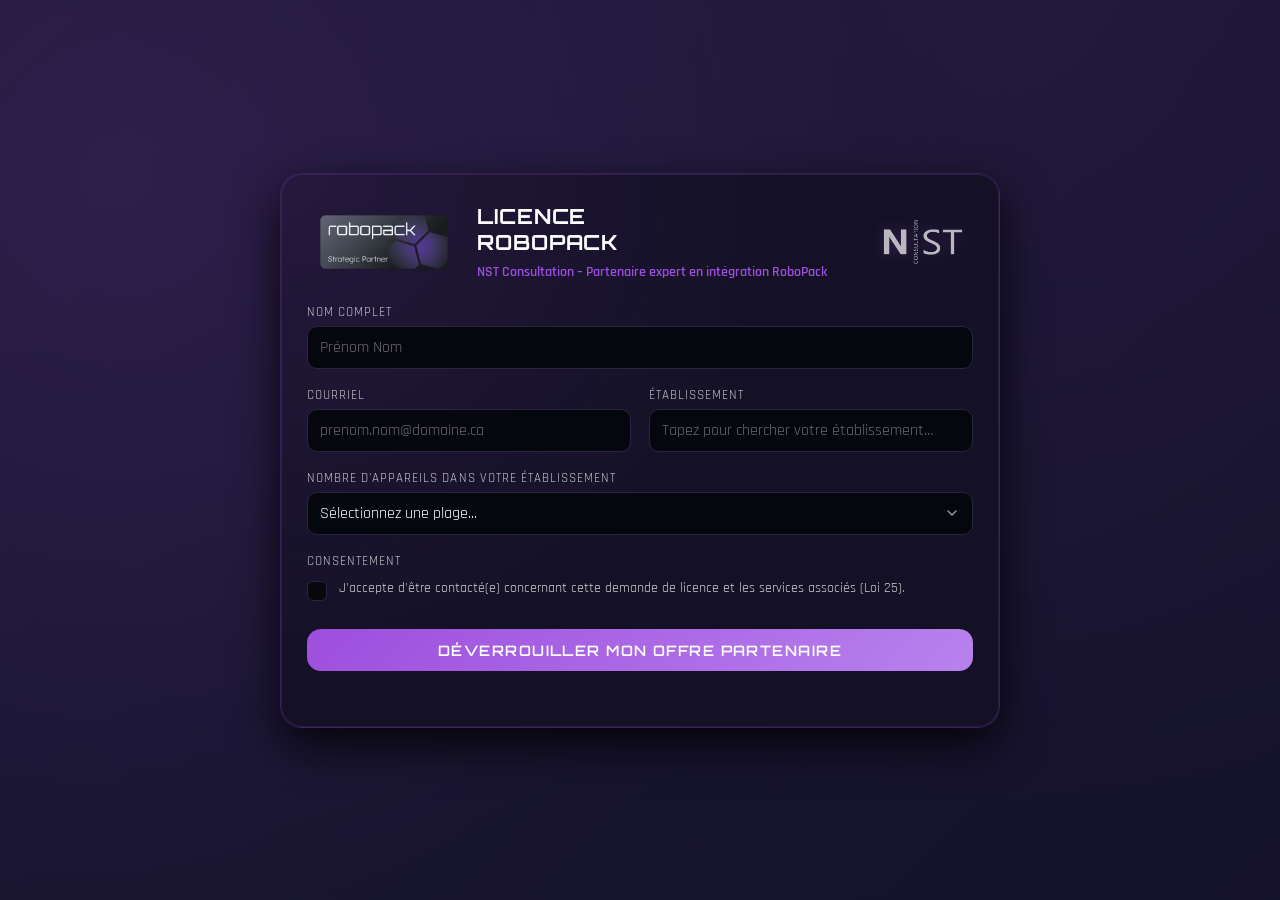
==== Robopack/index.html @ 37da034b "feat: ajouter le formulaire de licence RoboPack et le modele de courriel Power Automate" ====
<!DOCTYPE html>
<html lang="fr">
<head>
  <meta charset="UTF-8" />
  <title>Demande de Licence RoboPack</title>
  <meta name="viewport" content="width=device-width, initial-scale=1.0" />
  <link rel="preconnect" href="https://fonts.googleapis.com">
  <link rel="preconnect" href="https://fonts.gstatic.com" crossorigin>
  <link href="https://fonts.googleapis.com/css2?family=Orbitron:wght@600;700&family=Rajdhani:wght@400;500;600;700&display=swap" rel="stylesheet">
  <link rel="stylesheet" href="style.css" />
</head>

<body>
  <div class="form-shell">
    <div class="form-header">
      <div class="logo-wrapper">
        <img src="../logo-robopack.png" alt="RoboPack" class="logo-robopack" />
      </div>

      <div class="form-title-group">
        <h1>Licence<br />RoboPack</h1>
        <p style="color: var(--accent); font-weight: 600; font-size: 0.85rem; margin-top: 8px;">NST Consultation – Partenaire expert en intégration RoboPack</p>
      </div>

      <div class="header-right">
        <img src="../logo-nst.png" alt="NST Consultation" class="logo-nst" />
      </div>
    </div>

    <form id="robopack-form">
      <div class="form-field">
        <label for="fullName">Nom complet</label>
        <div class="input-shell">
          <input type="text" id="fullName" name="NomComplet" autocomplete="name" placeholder="Prénom Nom" required />
        </div>
      </div>

      <div class="field-row-2">
        <div class="form-field">
          <label for="email">Courriel</label>
          <div class="input-shell">
            <input type="email" id="email" name="Courriel" autocomplete="email" placeholder="prenom.nom@domaine.ca" required />
          </div>
        </div>

        <div class="form-field">
          <label for="etablissement">Établissement</label>
          <div class="input-shell autocomplete-shell" id="etablissement-wrapper">
            <input
              type="text"
              id="etablissement"
              name="Etablissement"
              placeholder="Tapez pour chercher votre établissement…"
              autocomplete="off"
              required
            />
            <ul id="etablissement-autocomplete" class="autocomplete-list"></ul>
          </div>
        </div>
      </div>

      <div class="form-field">
        <label for="nombreAppareils">Nombre d'appareils dans votre établissement</label>
        <div class="input-shell custom-select-shell">
          <select id="nombreAppareils" name="NombreAppareils" required>
            <option value="" disabled selected>Sélectionnez une plage...</option>
            <option value="1-500">1 - 500</option>
            <option value="500-2000">500 - 2000</option>
            <option value="2000-5000">2000 - 5000</option>
            <option value="5000-15000">5000 - 15000</option>
            <option value="+15000">+15000</option>
          </select>
          <div class="select-arrow">
            <svg viewBox="0 0 24 24" fill="none" stroke="currentColor" stroke-width="2" stroke-linecap="round" stroke-linejoin="round"><polyline points="6 9 12 15 18 9"></polyline></svg>
          </div>
        </div>
      </div>

      <div class="form-field">
        <label>Consentement</label>
        <div class="checkbox-wrapper">
          <label class="checkbox-label">
            <input type="checkbox" id="consentement" name="Consentement" required />
            <span class="checkbox-custom"></span>
            J'accepte d'être contacté(e) concernant cette demande de licence et les services associés (Loi 25).
          </label>
        </div>
      </div>

      <input type="hidden" name="SourceFormulaire" value="Demande Licence RoboPack" />

      <div class="form-footer">
        <button type="submit" class="submit-btn">Déverrouiller mon offre partenaire</button>
        <div class="status-message" id="statusMessage"></div>
      </div>
    </form>
  </div>

  <!-- Animation de succès -->
  <div id="successToast" class="success-toast">
    <div class="success-icon">
      <span class="checkmark-stem"></span>
      <span class="checkmark-kick"></span>
    </div>
    <div class="success-text">Demande envoyée !<br><span style="font-size:0.75rem; color:rgba(255,255,255,0.7); font-weight:normal;">Un courriel vous a été envoyé.</span></div>
  </div>

  <script src="script.js"></script>
  <script>
  document.getElementById('robopack-form').addEventListener('submit', async function(e) {
      e.preventDefault(); // Empêche le rechargement de la page

      // 1. Récupération des données du formulaire avec les ID ajustés
      const payload = {
          nomComplet: document.getElementById('fullName').value,
          courriel: document.getElementById('email').value,
          etablissement: document.getElementById('etablissement').value,
          nombreAppareils: parseInt(document.getElementById('nombreAppareils').value) || 0,
          consentement: document.getElementById('consentement').checked
      };

      // 2. URL secrète Power Automate intégrée d'origine
      const powerAutomateUrl = "https://default3d2e2497f4f140a482ea11a31347e3.79.environment.api.powerplatform.com:443/powerautomate/automations/direct/workflows/53a4d105c78840a0953692bc19ec1c17/triggers/manual/paths/invoke?api-version=1";

      const submitBtn = this.querySelector('.submit-btn');
      const statusEl = document.getElementById('statusMessage');
      const successToast = document.getElementById('successToast');
      
      function setStatus(message, type) {
        statusEl.textContent = message || "";
        statusEl.className = "status-message" + (type ? " " + type : "");
      }

      setStatus("Envoi en cours…", "");
      submitBtn.disabled = true;

      try {
          // 3. Envoi de la requête HTTP POST
          const response = await fetch(powerAutomateUrl, {
              method: 'POST',
              headers: {
                  'Content-Type': 'application/json'
              },
              body: JSON.stringify(payload)
          });

          if (response.ok) {
              setStatus("Merci ! Votre demande a été envoyée. Un courriel de confirmation suivra.", "success");
              if (successToast) {
                successToast.classList.add("is-visible");
                window.setTimeout(() => {
                  successToast.classList.remove("is-visible");
                }, 2600);
              }
              this.reset(); // Vide le formulaire
          } else {
              setStatus("Oups, une erreur est survenue lors de l'envoi. Veuillez réessayer.", "error");
          }
      } catch (error) {
          console.error('Erreur réseau :', error);
          setStatus("Impossible de joindre le serveur. Vérifiez votre connexion.", "error");
      } finally {
          submitBtn.disabled = false;
      }
  });
  </script>
</body>
</html>
---- Robopack/style.css ----
:root {
  --bg-main: #0C0A19; /* Violet très foncé issu du site RoboPack */
  --card-bg: #141126; /* Violet foncé pour le formulaire */
  --text-main: #FFFFFF;
  --accent: #9D4EDD; /* Violet/Magenta brillant */
  --accent-soft: rgba(157, 78, 221, 0.4);
  --danger: #FF4B81;
  --border-subtle: #2A2440;
  --radius-lg: 14px;
  --radius-md: 10px;
  --transition-fast: 0.18s ease-out;
  --shadow-soft: 0 18px 45px rgba(0, 0, 0, 0.8);
  --shadow-accent: 0 0 24px rgba(157, 78, 221, 0.55);
  --font-main: "Rajdhani", system-ui, -apple-system, BlinkMacSystemFont, "Segoe UI", sans-serif;
  --font-heading: "Orbitron", sans-serif;
}


* {
  box-sizing: border-box;
  margin: 0;
  padding: 0;
}

html, body {
  max-width: 100vw;
  overflow-x: hidden;
}

body {
  min-height: 100vh;
  font-family: var(--font-main);
  background-color: var(--bg-main);
  color: var(--text-main);
  display: flex;
  align-items: center;
  justify-content: center;
  padding: 32px 16px;
  position: relative;
  overflow-y: auto;
}

/* Fond plexus / réseau haute technologie - Adapté pour RoboPack (violet) */
body::before {
  content: "";
  position: absolute;
  inset: 0;
  background:
    radial-gradient(circle at 10% 20%, rgba(157, 78, 221, 0.15) 0, transparent 55%),
    radial-gradient(circle at 80% 0, rgba(157, 78, 221, 0.08) 0, transparent 60%),
    linear-gradient(135deg, rgba(20, 17, 38, 0.9), rgba(12, 10, 25, 0.9));
  mix-blend-mode: screen;
  opacity: 0.9;
  pointer-events: none;
  z-index: -2;
}

body::after {
  content: "";
  position: absolute;
  inset: 0;
  background-image:
    linear-gradient(120deg, rgba(157, 78, 221, 0.12) 1px, transparent 1px),
    linear-gradient(210deg, rgba(157, 78, 221, 0.08) 1px, transparent 1px);
  background-size: 140px 140px;
  opacity: 0.18;
  mix-blend-mode: screen;
  z-index: -1;
}

.form-shell {
  width: 100%;
  max-width: 720px;
  background: radial-gradient(circle at top left, rgba(157, 78, 221, 0.12), transparent 55%) var(--card-bg);
  border-radius: 22px;
  border: 1px solid rgba(157, 78, 221, 0.25);
  box-shadow: var(--shadow-soft);
  padding: 28px 26px 26px;
  backdrop-filter: blur(12px);
  position: relative;
  overflow: hidden;
}

.form-shell::before {
  content: "";
  position: absolute;
  inset: 0;
  border-radius: inherit;
  border: 1px solid rgba(157, 78, 221, 0.15);
  pointer-events: none;
  mix-blend-mode: screen;
}

.form-header {
  margin-bottom: 22px;
  display: grid;
  grid-template-columns: auto 1fr auto;
  gap: 16px;
  align-items: center;
}

.logo-wrapper {
  display: flex;
  flex-direction: column;
  align-items: center;
  justify-content: center;
  gap: 10px;
}

/* Inversé la logique : RoboPack en grand à gauche, NST à droite */
.logo-robopack {
  height: 80px; 
  width: auto;
}

.logo-nst {
  height: 60px;
  width: auto;
  filter: 
    brightness(0) invert(1)
    drop-shadow(0 0 8px rgba(157, 78, 221, 0.4));
  opacity: 0.7;
}

.header-right {
  display: flex;
  flex-direction: row;
  align-items: center;
  justify-content: flex-end;
  gap: 16px;
}

.form-title-group h1 {
  font-family: var(--font-heading);
  font-size: 1.3rem;
  letter-spacing: 0.04em;
  text-transform: uppercase;
}

.form-title-group p {
  margin-top: 4px;
  font-size: 0.9rem;
  color: rgba(255, 255, 255, 0.7);
}

form {
  display: grid;
  gap: 18px;
}

.field-row-2 {
  display: grid;
  grid-template-columns: repeat(2, minmax(0, 1fr));
  gap: 18px;
}

.form-field {
  display: flex;
  flex-direction: column;
  gap: 6px;
}

label {
  font-size: 0.8rem;
  letter-spacing: 0.08em;
  text-transform: uppercase;
  color: rgba(255, 255, 255, 0.75);
}

.input-shell {
  position: relative;
  border-radius: var(--radius-md);
  border: 1px solid var(--border-subtle);
  background: rgba(6, 8, 14, 0.98);
  padding: 10px 12px;
  display: flex;
  align-items: center;
  transition:
    border-color var(--transition-fast),
    box-shadow var(--transition-fast),
    background var(--transition-fast),
    transform var(--transition-fast);
}

.input-shell:focus-within {
  border-color: var(--accent);
  box-shadow: var(--shadow-accent);
  background: #06080E;
  transform: translateY(-1px);
}

/* Validation visuelle dynamique (s'active quand on commence à écrire) */
.input-shell:has(input:not(:placeholder-shown):valid),
.input-shell:has(select:not([value=""]):valid) {
  border-color: #1bff8a; /* Vert succès */
  box-shadow: 0 0 14px rgba(27, 255, 138, 0.35);
}

.input-shell:has(input:not(:placeholder-shown):invalid) {
  border-color: var(--danger); /* Rouge erreur */
  box-shadow: 0 0 14px rgba(255, 75, 129, 0.35);
}


.input-shell input,
.input-shell select {
  width: 100%;
  border: none;
  outline: none;
  background: transparent;
  color: var(--text-main);
  font-size: 1rem;
  font-family: inherit;
}

/* Custom Select styling */
.custom-select-shell {
  padding-right: 0;
}

.custom-select-shell select {
  appearance: none;
  -webkit-appearance: none;
  padding-right: 32px;
  cursor: pointer;
}

.custom-select-shell select option {
  background-color: var(--card-bg);
  color: var(--text-main);
}

.custom-select-shell select option:disabled {
  color: rgba(255, 255, 255, 0.4);
}

.select-arrow {
  position: absolute;
  right: 12px;
  top: 50%;
  transform: translateY(-50%);
  pointer-events: none;
  color: rgba(255, 255, 255, 0.6);
  display: flex;
  align-items: center;
  justify-content: center;
  width: 16px;
  height: 16px;
}

.select-arrow svg {
  width: 100%;
  height: 100%;
}

.input-shell:focus-within .select-arrow {
  color: var(--accent);
}

/* Correction pour le fond blanc de l'autocomplétion (Autofill) des navigateurs */
input:-webkit-autofill,
input:-webkit-autofill:hover, 
input:-webkit-autofill:focus, 
input:-webkit-autofill:active {
  -webkit-box-shadow: 0 0 0 30px #06080E inset !important;
  -webkit-text-fill-color: var(--text-main) !important;
  transition: background-color 5000s ease-in-out 0s;
}

.input-shell input::placeholder {
  color: rgba(255, 255, 255, 0.4);
}

.input-shell:not(.custom-select-shell):not(.autocomplete-shell)::after {
  content: "";
  position: absolute;
  right: 12px;
  top: 50%;
  transform: translateY(-50%);
  width: 12px;
  height: 12px;
  border-radius: 50%;
  border: 2px solid rgba(157, 78, 221, 0.7);
  opacity: 0;
  transition: opacity var(--transition-fast);
}

.input-shell:focus-within:not(.custom-select-shell):not(.autocomplete-shell)::after {
  opacity: 1;
}

/* --- AUTOCOMPLETE --- */
.autocomplete-shell {
  position: relative;
  z-index: 10;
}

.autocomplete-list {
  position: absolute;
  top: calc(100% + 8px);
  left: 0;
  right: 0;
  max-height: 220px;
  background: rgba(20, 17, 38, 0.95);
  backdrop-filter: blur(12px);
  border: 1px solid var(--accent);
  border-radius: var(--radius-md);
  box-shadow: 0 8px 32px rgba(0, 0, 0, 0.8), 0 0 16px rgba(157, 78, 221, 0.2);
  overflow-y: auto;
  z-index: 100;
  list-style: none;
  opacity: 0;
  pointer-events: none;
  transform: translateY(-5px);
  transition: opacity var(--transition-fast), transform var(--transition-fast);
}

.autocomplete-list.is-open {
  opacity: 1;
  pointer-events: auto;
  transform: translateY(0);
}

.autocomplete-item {
  padding: 10px 14px;
  font-size: 0.95rem;
  color: var(--text-main);
  cursor: pointer;
  transition: background var(--transition-fast), color var(--transition-fast);
}

.autocomplete-item:hover, .autocomplete-item.is-active {
  background: rgba(157, 78, 221, 0.15);
  color: var(--accent);
}

/* Custom scrollbar for autocomplete */
.autocomplete-list::-webkit-scrollbar {
  width: 6px;
}
.autocomplete-list::-webkit-scrollbar-track {
  background: rgba(0, 0, 0, 0.2);
  border-radius: 4px;
}
.autocomplete-list::-webkit-scrollbar-thumb {
  background: rgba(157, 78, 221, 0.3);
  border-radius: 4px;
}
.autocomplete-list::-webkit-scrollbar-thumb:hover {
  background: rgba(157, 78, 221, 0.5);
}

.form-footer {
  margin-top: 10px;
  display: flex;
  flex-direction: column;
  gap: 10px;
}

.submit-btn {
  font-family: var(--font-heading);
  border: none;
  outline: none;
  cursor: pointer;
  border-radius: var(--radius-lg);
  padding: 12px 20px;
  font-size: 0.9rem;
  font-weight: 600;
  letter-spacing: 0.1em;
  text-transform: uppercase;

  color: #FFFFFF;
  background: linear-gradient(135deg, var(--accent), #B882EE);
  box-shadow: 0 0 0 rgba(157, 78, 221, 0.4);
  transition:
    box-shadow var(--transition-fast),
    transform var(--transition-fast),
    filter var(--transition-fast);
  width: 100%;
}

.submit-btn:hover {
  box-shadow: 0 0 28px rgba(157, 78, 221, 0.85);
  transform: translateY(-1px);
  filter: brightness(1.1);
}

.submit-btn:active {
  transform: translateY(0);
  box-shadow: 0 0 14px rgba(157, 78, 221, 0.6);
}

.submit-btn:disabled {
  opacity: 0.4;
  cursor: not-allowed;
  filter: grayscale(1);
  box-shadow: none !important;
  transform: translateY(0) !important;
}

/* Checkbox Style */
.checkbox-wrapper {
  margin-top: 4px;
}

.checkbox-label {
  display: flex;
  align-items: flex-start;
  gap: 12px;
  font-size: 0.85rem;
  color: rgba(255, 255, 255, 0.8);
  cursor: pointer;
  text-transform: none;
  letter-spacing: normal;
}

.checkbox-label input {
  position: absolute;
  opacity: 0;
  cursor: pointer;
  height: 0;
  width: 0;
}

.checkbox-custom {
  position: relative;
  display: inline-block;
  min-width: 20px;
  height: 20px;
  background: rgba(6, 8, 14, 0.98);
  border: 1px solid var(--border-subtle);
  border-radius: 6px;
  transition: all var(--transition-fast);
  margin-top: 2px;
}

.checkbox-label:hover input ~ .checkbox-custom {
  border-color: var(--accent);
}

.checkbox-label input:checked ~ .checkbox-custom {
  background: var(--accent);
  border-color: var(--accent);
  box-shadow: 0 0 12px rgba(157, 78, 221, 0.5);
}

.checkbox-custom:after {
  content: "";
  position: absolute;
  display: none;
  left: 6px;
  top: 2px;
  width: 5px;
  height: 10px;
  border: solid white;
  border-width: 0 2px 2px 0;
  transform: rotate(45deg);
}

.checkbox-label input:checked ~ .checkbox-custom:after {
  display: block;
}

.checkbox-label input:focus-visible ~ .checkbox-custom {
  outline: 2px solid var(--accent);
  outline-offset: 2px;
}

.status-message {
  min-height: 20px;
  font-size: 0.8rem;
}

.status-message.success {
  color: var(--accent);
}

.status-message.error {
  color: var(--danger);
}

/* Toast / animation de succès */
.success-toast {
  position: fixed;
  left: 50%;
  top: 18%;
  transform: translate(-50%, -50%) scale(0.8);
  padding: 14px 20px;
  border-radius: 999px;
  background: radial-gradient(circle at top, rgba(27, 255, 138, 0.25), rgba(11, 14, 20, 0.95));
  border: 1px solid rgba(27, 255, 138, 0.7);
  display: flex;
  align-items: center;
  gap: 10px;
  opacity: 0;
  pointer-events: none;
  box-shadow: 0 0 24px rgba(27, 255, 138, 0.8);
  transition:
    opacity 0.22s ease-out,
    transform 0.22s ease-out;
  z-index: 20;
}

.success-toast.is-visible {
  opacity: 1;
  transform: translate(-50%, -50%) scale(1);
}

.success-icon {
  width: 22px;
  height: 22px;
  border-radius: 50%;
  border: 2px solid #1bff8a;
  position: relative;
  display: flex;
  align-items: center;
  justify-content: center;
}

.checkmark-stem,
.checkmark-kick {
  position: absolute;
  background: #1bff8a;
  border-radius: 999px;
  transform-origin: left center;
}

.checkmark-stem {
  width: 3px;
  height: 9px;
  transform: rotate(45deg) translate(1px, 1px) scaleY(0);
  animation: stem-grow 0.26s ease-out forwards;
}

.checkmark-kick {
  width: 6px;
  height: 3px;
  transform: rotate(-45deg) translate(2px, 5px) scaleX(0);
  animation: kick-grow 0.22s ease-out 0.18s forwards;
}

@keyframes stem-grow {
  to {
    transform: rotate(45deg) translate(1px, 1px) scaleY(1);
  }
}

@keyframes kick-grow {
  to {
    transform: rotate(-45deg) translate(2px, 5px) scaleX(1);
  }
}

.success-text {
  font-size: 0.9rem;
  font-weight: 600;
  letter-spacing: 0.08em;
  text-transform: uppercase;
  color: #c7ffe6;
}

@media (max-width: 640px) {
  body {
    padding: 16px 12px;
    align-items: flex-start;
  }

  .form-shell {
    padding: 20px 16px 18px;
    border-radius: 18px;
  }

  .form-header {
    grid-template-columns: 1fr;
    grid-template-rows: auto auto auto;
    text-align: center;
    gap: 12px;
  }

  .logo-wrapper {
    grid-column: 1;
    justify-content: center;
    gap: 10px;
  }

  .form-title-group h1 {
    font-size: 1.15rem;
  }

  .field-row-2 {
    grid-template-columns: 1fr;
    gap: 14px;
  }

  .submit-btn {
    padding: 14px 20px;
    font-size: 0.85rem;
  }
}

@media (max-width: 380px) {
  .logo-nst, .logo-robopack {
    height: 40px;
  }
  
  .form-title-group h1 {
    font-size: 1rem;
  }
}
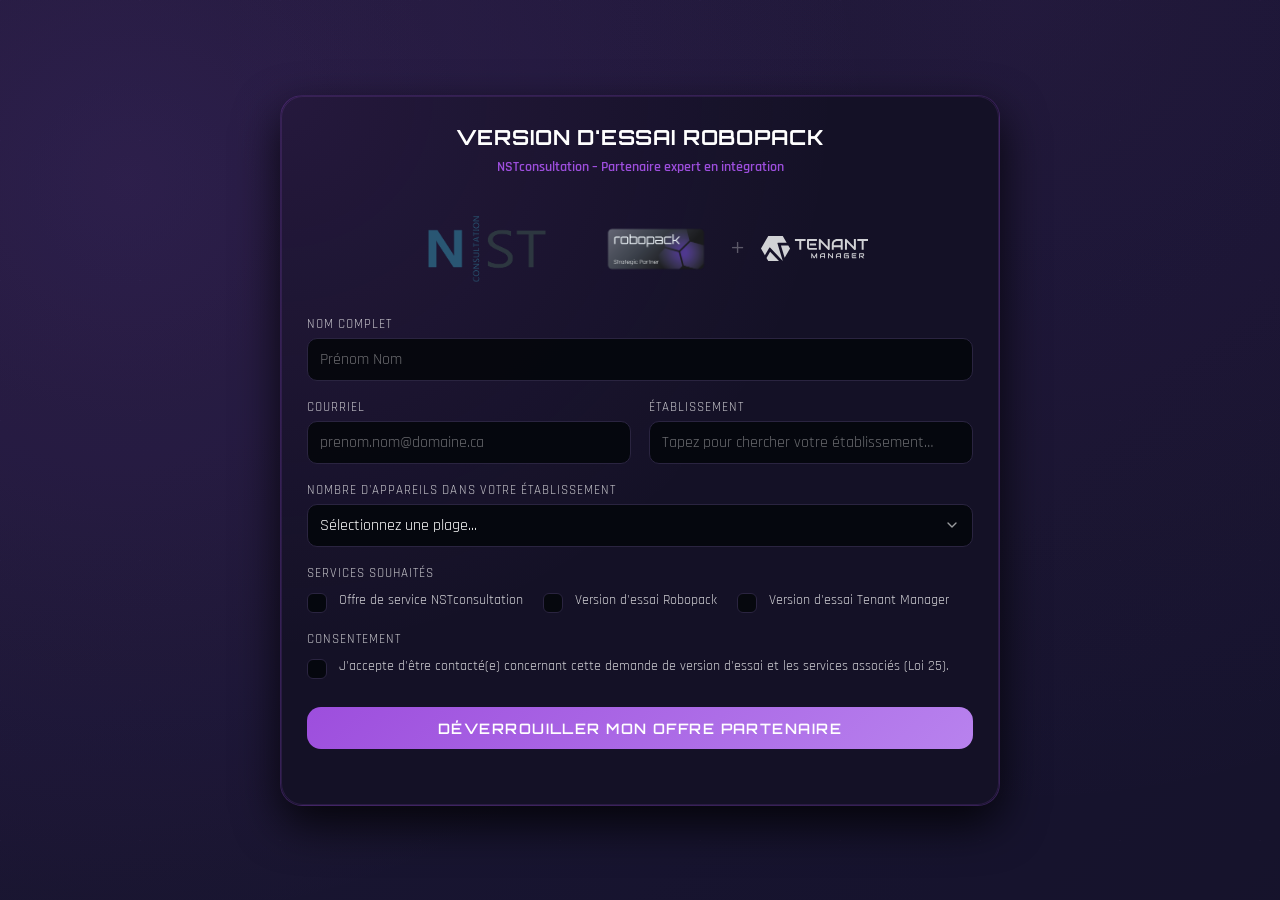
==== commit 63674cab: "Update form with Tenant Manager integration, new layout and dropdown options" ====
--- a/Robopack/index.html
+++ b/Robopack/index.html
@@ -1,29 +1,32 @@
 <!DOCTYPE html>
 <html lang="fr">
+
 <head>
   <meta charset="UTF-8" />
-  <title>Demande de Licence RoboPack</title>
+  <title>Demande de Version d'essai Robopack</title>
   <meta name="viewport" content="width=device-width, initial-scale=1.0" />
   <link rel="preconnect" href="https://fonts.googleapis.com">
   <link rel="preconnect" href="https://fonts.gstatic.com" crossorigin>
-  <link href="https://fonts.googleapis.com/css2?family=Orbitron:wght@600;700&family=Rajdhani:wght@400;500;600;700&display=swap" rel="stylesheet">
+  <link
+    href="https://fonts.googleapis.com/css2?family=Orbitron:wght@600;700&family=Rajdhani:wght@400;500;600;700&display=swap"
+    rel="stylesheet">
   <link rel="stylesheet" href="style.css" />
 </head>
 
 <body>
   <div class="form-shell">
-    <div class="form-header">
-      <div class="logo-wrapper">
-        <img src="../logo-robopack.png" alt="RoboPack" class="logo-robopack" />
-      </div>
-
-      <div class="form-title-group">
-        <h1>Licence<br />RoboPack</h1>
-        <p style="color: var(--accent); font-weight: 600; font-size: 0.85rem; margin-top: 8px;">NST Consultation – Partenaire expert en intégration RoboPack</p>
-      </div>
-
-      <div class="header-right">
-        <img src="../logo-nst.png" alt="NST Consultation" class="logo-nst" />
+    <div class="form-header" style="text-align: center; justify-content: center; align-items: center;">
+      <div class="form-title-group" style="text-align: center; width: 100%;">
+        <h1>Version d'essai Robopack</h1>
+        <p style="color: var(--accent); font-weight: 600; font-size: 0.85rem; margin-top: 8px;">NSTconsultation –
+          Partenaire expert en intégration</p>
+      </div>
+
+      <div class="logo-wrapper" style="justify-content: center; margin-top: 8px; flex-wrap: wrap;">
+        <img src="../NST_CMYK_2025.png" alt="NSTconsultation" class="logo-nst" style="margin-right: 20px;" />
+        <img src="../logo-robopack.png" alt="Robopack" class="logo-robopack" />
+        <span class="logo-plus">+</span>
+        <img src="../TenantManagerBlanc.svg" alt="Tenant Manager" class="logo-tenant" />
       </div>
     </div>
 
@@ -39,21 +42,16 @@
         <div class="form-field">
           <label for="email">Courriel</label>
           <div class="input-shell">
-            <input type="email" id="email" name="Courriel" autocomplete="email" placeholder="prenom.nom@domaine.ca" required />
+            <input type="email" id="email" name="Courriel" autocomplete="email" placeholder="prenom.nom@domaine.ca"
+              required />
           </div>
         </div>
 
         <div class="form-field">
           <label for="etablissement">Établissement</label>
           <div class="input-shell autocomplete-shell" id="etablissement-wrapper">
-            <input
-              type="text"
-              id="etablissement"
-              name="Etablissement"
-              placeholder="Tapez pour chercher votre établissement…"
-              autocomplete="off"
-              required
-            />
+            <input type="text" id="etablissement" name="Etablissement"
+              placeholder="Tapez pour chercher votre établissement…" autocomplete="off" required />
             <ul id="etablissement-autocomplete" class="autocomplete-list"></ul>
           </div>
         </div>
@@ -64,15 +62,44 @@
         <div class="input-shell custom-select-shell">
           <select id="nombreAppareils" name="NombreAppareils" required>
             <option value="" disabled selected>Sélectionnez une plage...</option>
-            <option value="1-500">1 - 500</option>
-            <option value="500-2000">500 - 2000</option>
-            <option value="2000-5000">2000 - 5000</option>
-            <option value="5000-15000">5000 - 15000</option>
-            <option value="+15000">+15000</option>
+            <option value="<101">&lt;101</option>
+            <option value="101-255">101 - 255</option>
+            <option value="256-1499">256 - 1 499</option>
+            <option value="1500-2999">1 500 - 2 999</option>
+            <option value="3000-4999">3 000 - 4 999</option>
+            <option value="5000-9999">5 000 - 9 999</option>
+            <option value="10000-24999">10 000 - 24 999</option>
+            <option value="25000-49999">25 000 - 49 999</option>
+            <option value="50000-99999">50 000 - 99 999</option>
+            <option value="+100000">100 000 +</option>
           </select>
           <div class="select-arrow">
-            <svg viewBox="0 0 24 24" fill="none" stroke="currentColor" stroke-width="2" stroke-linecap="round" stroke-linejoin="round"><polyline points="6 9 12 15 18 9"></polyline></svg>
+            <svg viewBox="0 0 24 24" fill="none" stroke="currentColor" stroke-width="2" stroke-linecap="round"
+              stroke-linejoin="round">
+              <polyline points="6 9 12 15 18 9"></polyline>
+            </svg>
           </div>
+        </div>
+      </div>
+
+      <div class="form-field">
+        <label>Services souhaités</label>
+        <div class="checkbox-wrapper" style="display: flex; flex-direction: row; flex-wrap: wrap; gap: 20px;">
+          <label class="checkbox-label">
+            <input type="checkbox" id="offreNST" name="OffreNST" />
+            <span class="checkbox-custom"></span>
+            Offre de service NSTconsultation
+          </label>
+          <label class="checkbox-label">
+            <input type="checkbox" id="essaiRobopack" name="EssaiRobopack" />
+            <span class="checkbox-custom"></span>
+            Version d'essai Robopack
+          </label>
+          <label class="checkbox-label">
+            <input type="checkbox" id="essaiTenantManager" name="EssaiTenantManager" />
+            <span class="checkbox-custom"></span>
+            Version d'essai Tenant Manager
+          </label>
         </div>
       </div>
 
@@ -82,12 +109,12 @@
           <label class="checkbox-label">
             <input type="checkbox" id="consentement" name="Consentement" required />
             <span class="checkbox-custom"></span>
-            J'accepte d'être contacté(e) concernant cette demande de licence et les services associés (Loi 25).
-          </label>
-        </div>
-      </div>
-
-      <input type="hidden" name="SourceFormulaire" value="Demande Licence RoboPack" />
+            J'accepte d'être contacté(e) concernant cette demande de version d'essai et les services associés (Loi 25).
+          </label>
+        </div>
+      </div>
+
+      <input type="hidden" name="SourceFormulaire" value="Demande Version d'essai Robopack" />
 
       <div class="form-footer">
         <button type="submit" class="submit-btn">Déverrouiller mon offre partenaire</button>
@@ -102,30 +129,35 @@
       <span class="checkmark-stem"></span>
       <span class="checkmark-kick"></span>
     </div>
-    <div class="success-text">Demande envoyée !<br><span style="font-size:0.75rem; color:rgba(255,255,255,0.7); font-weight:normal;">Un courriel vous a été envoyé.</span></div>
+    <div class="success-text">Demande envoyée !<br><span
+        style="font-size:0.75rem; color:rgba(255,255,255,0.7); font-weight:normal;">Un courriel vous a été
+        envoyé.</span></div>
   </div>
 
   <script src="script.js"></script>
   <script>
-  document.getElementById('robopack-form').addEventListener('submit', async function(e) {
+    document.getElementById('robopack-form').addEventListener('submit', async function (e) {
       e.preventDefault(); // Empêche le rechargement de la page
 
       // 1. Récupération des données du formulaire avec les ID ajustés
       const payload = {
-          nomComplet: document.getElementById('fullName').value,
-          courriel: document.getElementById('email').value,
-          etablissement: document.getElementById('etablissement').value,
-          nombreAppareils: parseInt(document.getElementById('nombreAppareils').value) || 0,
-          consentement: document.getElementById('consentement').checked
+        nomComplet: document.getElementById('fullName').value,
+        courriel: document.getElementById('email').value,
+        etablissement: document.getElementById('etablissement').value,
+        nombreAppareils: parseInt(document.getElementById('nombreAppareils').value) || 0,
+        offreNST: document.getElementById('offreNST').checked,
+        essaiRobopack: document.getElementById('essaiRobopack').checked,
+        essaiTenantManager: document.getElementById('essaiTenantManager').checked,
+        consentement: document.getElementById('consentement').checked
       };
 
       // 2. URL secrète Power Automate intégrée d'origine
-      const powerAutomateUrl = "https://default3d2e2497f4f140a482ea11a31347e3.79.environment.api.powerplatform.com:443/powerautomate/automations/direct/workflows/53a4d105c78840a0953692bc19ec1c17/triggers/manual/paths/invoke?api-version=1";
+      const powerAutomateUrl = "https://default3d2e2497f4f140a482ea11a31347e3.79.environment.api.powerplatform.com:443/powerautomate/automations/direct/workflows/53a4d105c78840a0953692bc19ec1c17/triggers/manual/paths/invoke?api-version=1&sp=%2Ftriggers%2Fmanual%2Frun&sv=1.0&sig=qRGcAW6AthhkonG7yvETtK1EtXKTfwpp6fNqHCPeUB4";
 
       const submitBtn = this.querySelector('.submit-btn');
       const statusEl = document.getElementById('statusMessage');
       const successToast = document.getElementById('successToast');
-      
+
       function setStatus(message, type) {
         statusEl.textContent = message || "";
         statusEl.className = "status-message" + (type ? " " + type : "");
@@ -135,34 +167,35 @@
       submitBtn.disabled = true;
 
       try {
-          // 3. Envoi de la requête HTTP POST
-          const response = await fetch(powerAutomateUrl, {
-              method: 'POST',
-              headers: {
-                  'Content-Type': 'application/json'
-              },
-              body: JSON.stringify(payload)
-          });
-
-          if (response.ok) {
-              setStatus("Merci ! Votre demande a été envoyée. Un courriel de confirmation suivra.", "success");
-              if (successToast) {
-                successToast.classList.add("is-visible");
-                window.setTimeout(() => {
-                  successToast.classList.remove("is-visible");
-                }, 2600);
-              }
-              this.reset(); // Vide le formulaire
-          } else {
-              setStatus("Oups, une erreur est survenue lors de l'envoi. Veuillez réessayer.", "error");
+        // 3. Envoi de la requête HTTP POST
+        const response = await fetch(powerAutomateUrl, {
+          method: 'POST',
+          headers: {
+            'Content-Type': 'application/json'
+          },
+          body: JSON.stringify(payload)
+        });
+
+        if (response.ok) {
+          setStatus("Merci ! Votre demande a été envoyée. Un courriel de confirmation suivra.", "success");
+          if (successToast) {
+            successToast.classList.add("is-visible");
+            window.setTimeout(() => {
+              successToast.classList.remove("is-visible");
+            }, 2600);
           }
+          this.reset(); // Vide le formulaire
+        } else {
+          setStatus("Oups, une erreur est survenue lors de l'envoi. Veuillez réessayer.", "error");
+        }
       } catch (error) {
-          console.error('Erreur réseau :', error);
-          setStatus("Impossible de joindre le serveur. Vérifiez votre connexion.", "error");
+        console.error('Erreur réseau :', error);
+        setStatus("Impossible de joindre le serveur. Vérifiez votre connexion.", "error");
       } finally {
-          submitBtn.disabled = false;
+        submitBtn.disabled = false;
       }
-  });
+    });
   </script>
 </body>
-</html>
+
+</html>
--- a/Robopack/style.css
+++ b/Robopack/style.css
@@ -1,5 +1,5 @@
 :root {
-  --bg-main: #0C0A19; /* Violet très foncé issu du site RoboPack */
+  --bg-main: #0C0A19; /* Violet très foncé issu du site Robopack */
   --card-bg: #141126; /* Violet foncé pour le formulaire */
   --text-main: #FFFFFF;
   --accent: #9D4EDD; /* Violet/Magenta brillant */
@@ -40,7 +40,7 @@
   overflow-y: auto;
 }
 
-/* Fond plexus / réseau haute technologie - Adapté pour RoboPack (violet) */
+/* Fond plexus / réseau haute technologie - Adapté pour Robopack (violet) */
 body::before {
   content: "";
   position: absolute;
@@ -93,33 +93,38 @@
 
 .form-header {
   margin-bottom: 22px;
-  display: grid;
-  grid-template-columns: auto 1fr auto;
+  display: flex;
+  flex-direction: column;
+  gap: 20px;
+}
+
+.logo-wrapper {
+  display: flex;
+  flex-direction: row;
+  align-items: center;
+  justify-content: flex-start;
   gap: 16px;
-  align-items: center;
-}
-
-.logo-wrapper {
-  display: flex;
-  flex-direction: column;
-  align-items: center;
-  justify-content: center;
-  gap: 10px;
-}
-
-/* Inversé la logique : RoboPack en grand à gauche, NST à droite */
+}
+
 .logo-robopack {
-  height: 80px; 
+  height: 60px; 
   width: auto;
 }
 
+.logo-tenant {
+  height: 25px;
+  width: auto;
+  opacity: 0.9;
+}
+
+.logo-plus {
+  color: rgba(255, 255, 255, 0.3);
+  font-size: 1.8rem;
+}
+
 .logo-nst {
-  height: 60px;
+  height: 90px;
   width: auto;
-  filter: 
-    brightness(0) invert(1)
-    drop-shadow(0 0 8px rgba(157, 78, 221, 0.4));
-  opacity: 0.7;
 }
 
 .header-right {
@@ -571,16 +576,12 @@
   }
 
   .form-header {
-    grid-template-columns: 1fr;
-    grid-template-rows: auto auto auto;
-    text-align: center;
+    gap: 16px;
+  }
+
+  .logo-wrapper {
+    justify-content: center;
     gap: 12px;
-  }
-
-  .logo-wrapper {
-    grid-column: 1;
-    justify-content: center;
-    gap: 10px;
   }
 
   .form-title-group h1 {
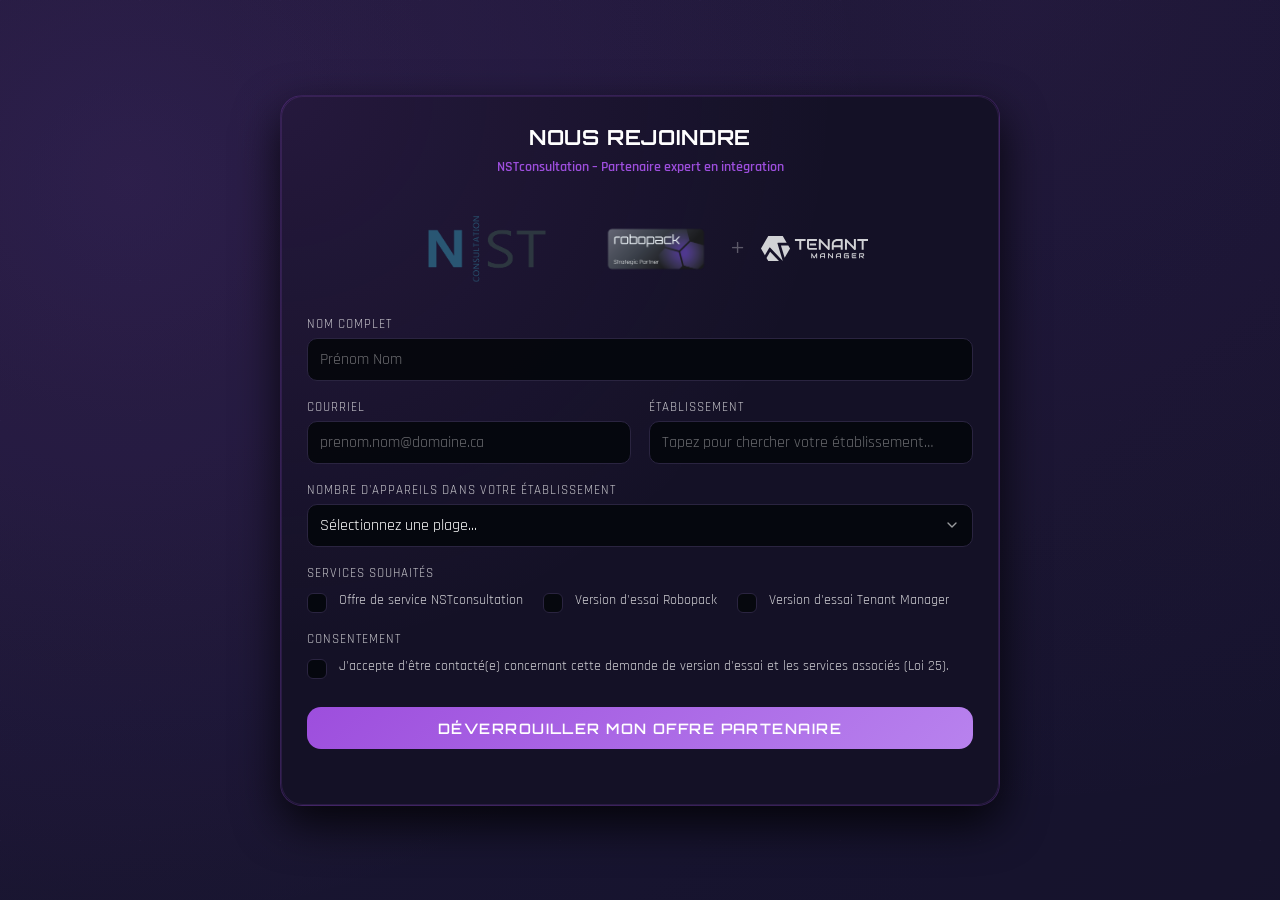
==== commit a973f626: "Update email text and add purple highlight for product names" ====
--- a/Robopack/index.html
+++ b/Robopack/index.html
@@ -3,7 +3,7 @@
 
 <head>
   <meta charset="UTF-8" />
-  <title>Demande de Version d'essai Robopack</title>
+  <title>NST CONSULTATION — ESSAIS ET SERVICES</title>
   <meta name="viewport" content="width=device-width, initial-scale=1.0" />
   <link rel="preconnect" href="https://fonts.googleapis.com">
   <link rel="preconnect" href="https://fonts.gstatic.com" crossorigin>
@@ -17,7 +17,7 @@
   <div class="form-shell">
     <div class="form-header" style="text-align: center; justify-content: center; align-items: center;">
       <div class="form-title-group" style="text-align: center; width: 100%;">
-        <h1>Version d'essai Robopack</h1>
+        <h1>Nous rejoindre</h1>
         <p style="color: var(--accent); font-weight: 600; font-size: 0.85rem; margin-top: 8px;">NSTconsultation –
           Partenaire expert en intégration</p>
       </div>
@@ -86,17 +86,17 @@
         <label>Services souhaités</label>
         <div class="checkbox-wrapper" style="display: flex; flex-direction: row; flex-wrap: wrap; gap: 20px;">
           <label class="checkbox-label">
-            <input type="checkbox" id="offreNST" name="OffreNST" />
+            <input type="checkbox" id="chk-nst" name="serviceNST" />
             <span class="checkbox-custom"></span>
             Offre de service NSTconsultation
           </label>
           <label class="checkbox-label">
-            <input type="checkbox" id="essaiRobopack" name="EssaiRobopack" />
+            <input type="checkbox" id="chk-robopack" name="serviceRobopack" />
             <span class="checkbox-custom"></span>
             Version d'essai Robopack
           </label>
           <label class="checkbox-label">
-            <input type="checkbox" id="essaiTenantManager" name="EssaiTenantManager" />
+            <input type="checkbox" id="chk-tenant" name="serviceTenantManager" />
             <span class="checkbox-custom"></span>
             Version d'essai Tenant Manager
           </label>
@@ -107,7 +107,7 @@
         <label>Consentement</label>
         <div class="checkbox-wrapper">
           <label class="checkbox-label">
-            <input type="checkbox" id="consentement" name="Consentement" required />
+            <input type="checkbox" id="consentement" name="Consentement" />
             <span class="checkbox-custom"></span>
             J'accepte d'être contacté(e) concernant cette demande de version d'essai et les services associés (Loi 25).
           </label>
@@ -144,15 +144,12 @@
         nomComplet: document.getElementById('fullName').value,
         courriel: document.getElementById('email').value,
         etablissement: document.getElementById('etablissement').value,
-        nombreAppareils: parseInt(document.getElementById('nombreAppareils').value) || 0,
-        offreNST: document.getElementById('offreNST').checked,
-        essaiRobopack: document.getElementById('essaiRobopack').checked,
-        essaiTenantManager: document.getElementById('essaiTenantManager').checked,
+        nombreAppareils: document.getElementById('nombreAppareils').value,
+        serviceNST: document.getElementById('chk-nst').checked,
+        serviceRobopack: document.getElementById('chk-robopack').checked,
+        serviceTenantManager: document.getElementById('chk-tenant').checked,
         consentement: document.getElementById('consentement').checked
       };
-
-      // 2. URL secrète Power Automate intégrée d'origine
-      const powerAutomateUrl = "https://default3d2e2497f4f140a482ea11a31347e3.79.environment.api.powerplatform.com:443/powerautomate/automations/direct/workflows/53a4d105c78840a0953692bc19ec1c17/triggers/manual/paths/invoke?api-version=1&sp=%2Ftriggers%2Fmanual%2Frun&sv=1.0&sig=qRGcAW6AthhkonG7yvETtK1EtXKTfwpp6fNqHCPeUB4";
 
       const submitBtn = this.querySelector('.submit-btn');
       const statusEl = document.getElementById('statusMessage');
@@ -162,6 +159,21 @@
         statusEl.textContent = message || "";
         statusEl.className = "status-message" + (type ? " " + type : "");
       }
+
+      // Validation : Au moins 1 service doit être coché
+      if (!payload.serviceNST && !payload.serviceRobopack && !payload.serviceTenantManager) {
+        setStatus("Veuillez sélectionner au moins un service souhaité.", "error");
+        return;
+      }
+
+      // Validation : Consentement obligatoire
+      if (!payload.consentement) {
+        setStatus("Veuillez cocher la case de consentement pour poursuivre.", "error");
+        return;
+      }
+
+      // 2. URL secrète Power Automate intégrée d'origine
+      const powerAutomateUrl = "https://default3d2e2497f4f140a482ea11a31347e3.79.environment.api.powerplatform.com:443/powerautomate/automations/direct/workflows/53a4d105c78840a0953692bc19ec1c17/triggers/manual/paths/invoke?api-version=1&sp=%2Ftriggers%2Fmanual%2Frun&sv=1.0&sig=qRGcAW6AthhkonG7yvETtK1EtXKTfwpp6fNqHCPeUB4";
 
       setStatus("Envoi en cours…", "");
       submitBtn.disabled = true;
